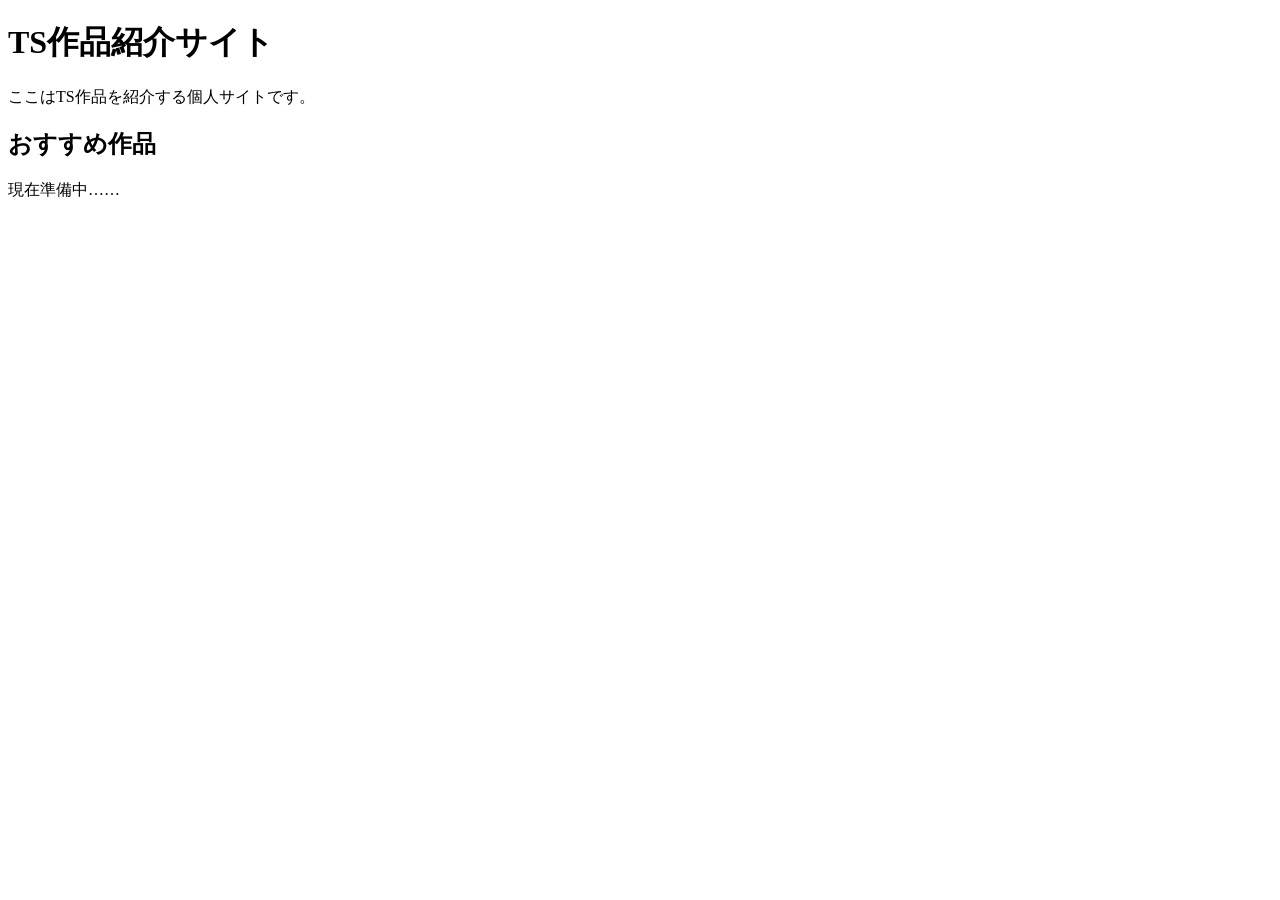
==== index.html @ d569a32c "Create index.html" ====
<!DOCTYPE html>
<html lang="ja">
<head>
    <meta charset="UTF-8">
    <title>TS作品紹介</title>
</head>

<body>

<h1>TS作品紹介サイト</h1>

<p>ここはTS作品を紹介する個人サイトです。</p>

<h2>おすすめ作品</h2>

<p>現在準備中……</p>

</body>
</html>
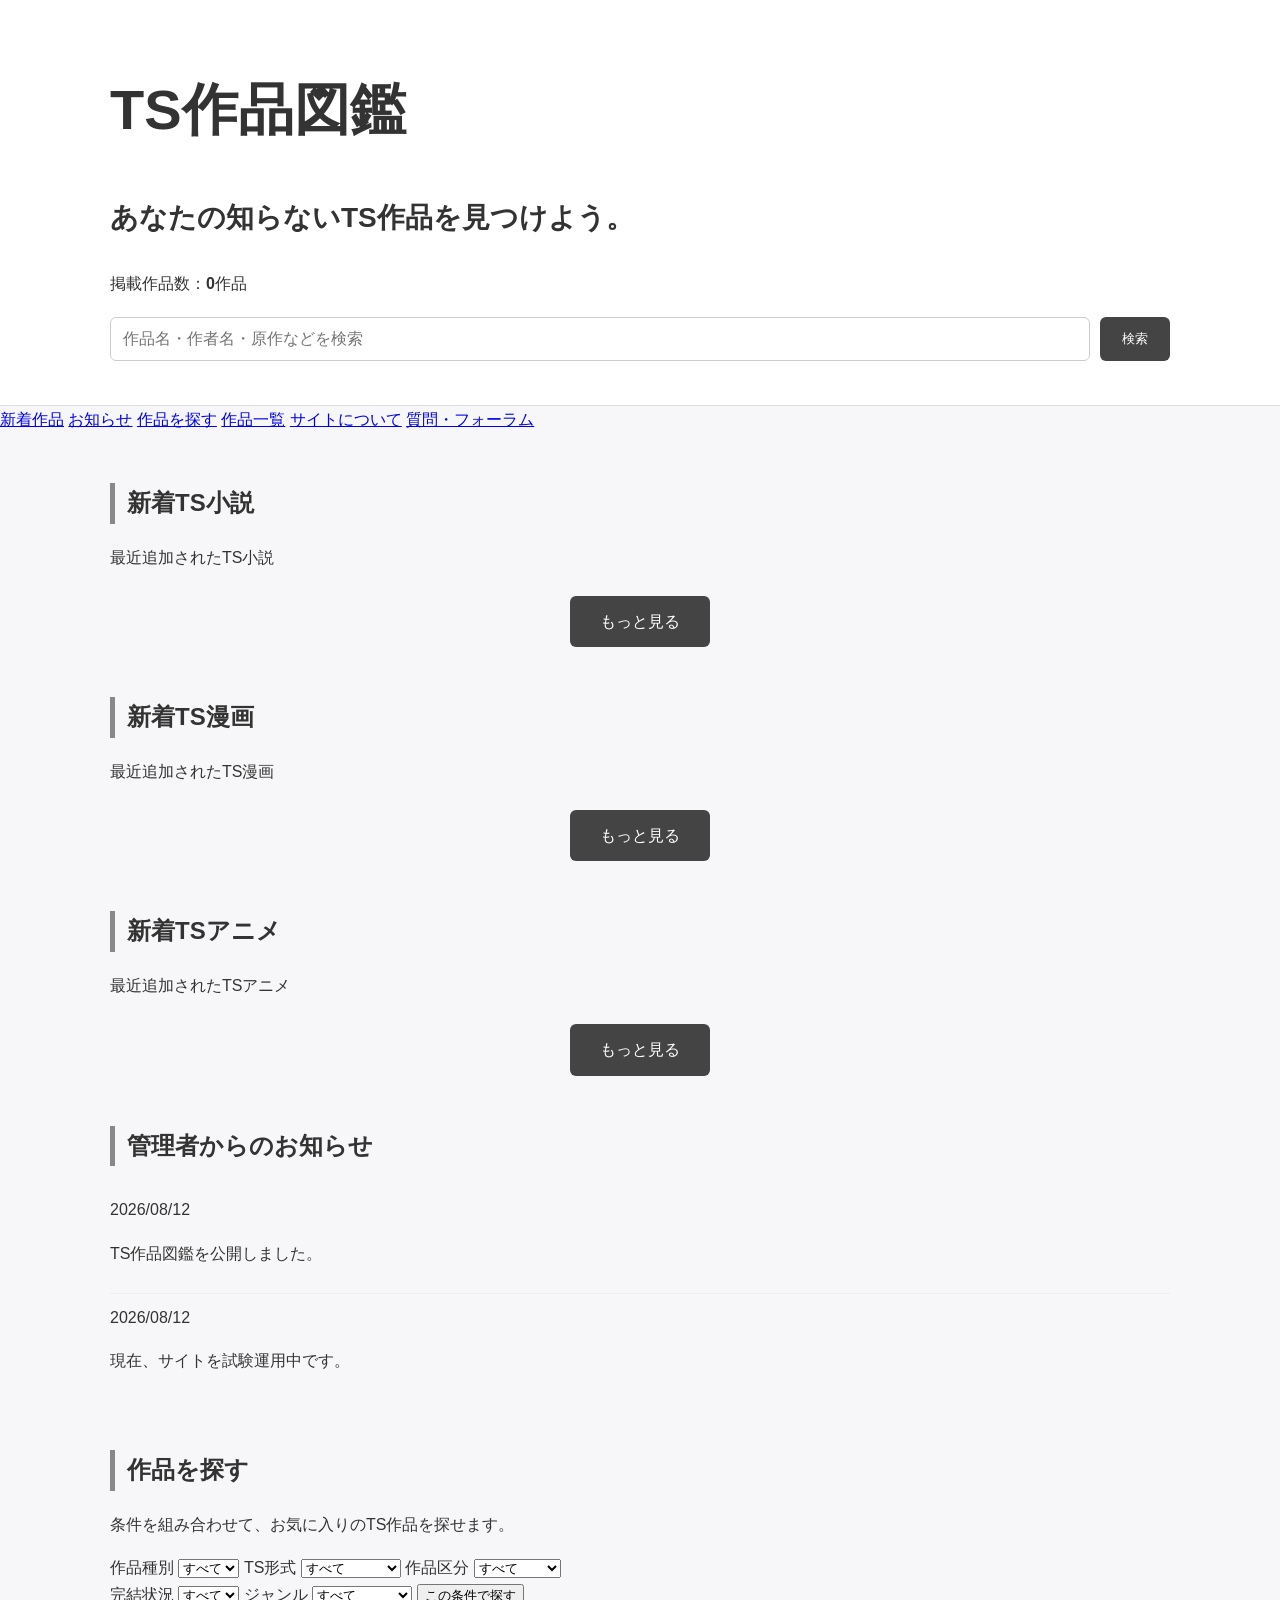
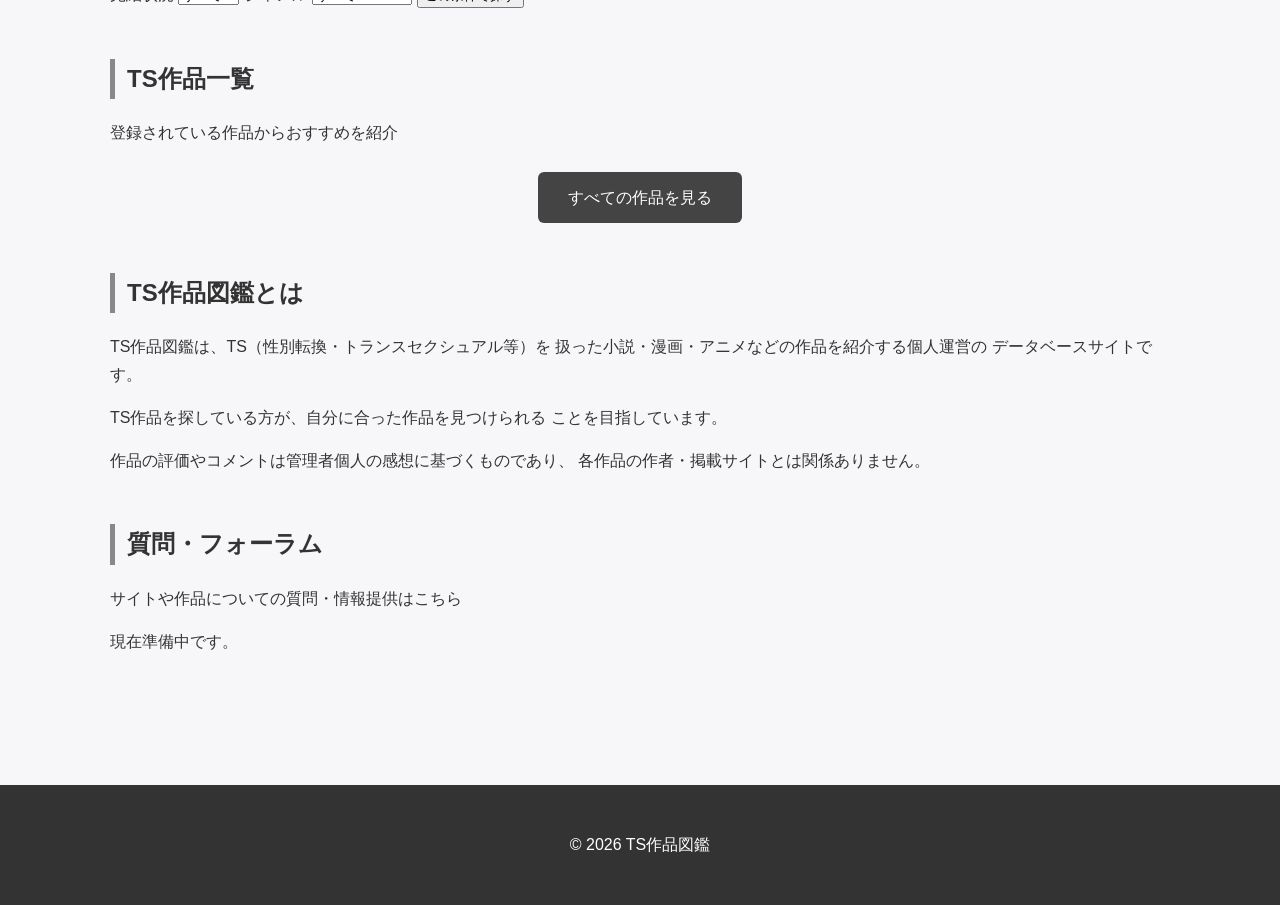
==== commit 90c5cc7e: "Update index.html" ====
--- a/index.html
+++ b/index.html
@@ -1,19 +1,367 @@
 <!DOCTYPE html>
 <html lang="ja">
+
 <head>
     <meta charset="UTF-8">
-    <title>TS作品紹介</title>
+    <meta name="viewport" content="width=device-width, initial-scale=1.0">
+
+    <title>TS作品図鑑</title>
+
+    <link rel="stylesheet" href="style.css">
 </head>
 
 <body>
 
-<h1>TS作品紹介サイト</h1>
-
-<p>ここはTS作品を紹介する個人サイトです。</p>
-
-<h2>おすすめ作品</h2>
-
-<p>現在準備中……</p>
+    <!-- ==============================
+         ヘッダー
+    =============================== -->
+    <header>
+
+        <div class="site-header">
+
+            <div class="site-title">
+                <h1>TS作品図鑑</h1>
+                <p>あなたの知らないTS作品を見つけよう。</p>
+            </div>
+
+            <div class="site-info">
+                <span>掲載作品数：<strong id="work-count">0</strong>作品</span>
+            </div>
+
+            <div class="search-box">
+                <input
+                    type="search"
+                    id="search-input"
+                    placeholder="作品名・作者名・原作などを検索"
+                >
+                <button id="search-button">検索</button>
+            </div>
+
+        </div>
+
+    </header>
+
+
+    <!-- ==============================
+         ページ内移動
+    =============================== -->
+    <nav class="page-navigation">
+
+        <a href="#new">新着作品</a>
+        <a href="#notice">お知らせ</a>
+        <a href="#search">作品を探す</a>
+        <a href="#works">作品一覧</a>
+        <a href="#about">サイトについて</a>
+        <a href="#forum">質問・フォーラム</a>
+
+    </nav>
+
+
+    <main>
+
+
+        <!-- ==============================
+             新着TS小説
+        =============================== -->
+        <section id="new-novel" class="content-section">
+
+            <div class="section-heading">
+                <h2>新着TS小説</h2>
+                <p>最近追加されたTS小説</p>
+            </div>
+
+            <div id="new-novel-container" class="works-container">
+                <!-- JavaScriptで自動生成 -->
+            </div>
+
+            <div class="more-button-area">
+                <a href="novels.html" class="more-button">
+                    もっと見る
+                </a>
+            </div>
+
+        </section>
+
+
+        <!-- ==============================
+             新着TS漫画
+        =============================== -->
+        <section id="new-manga" class="content-section">
+
+            <div class="section-heading">
+                <h2>新着TS漫画</h2>
+                <p>最近追加されたTS漫画</p>
+            </div>
+
+            <div id="new-manga-container" class="works-container">
+                <!-- JavaScriptで自動生成 -->
+            </div>
+
+            <div class="more-button-area">
+                <a href="manga.html" class="more-button">
+                    もっと見る
+                </a>
+            </div>
+
+        </section>
+
+
+        <!-- ==============================
+             新着TSアニメ
+        =============================== -->
+        <section id="new-anime" class="content-section">
+
+            <div class="section-heading">
+                <h2>新着TSアニメ</h2>
+                <p>最近追加されたTSアニメ</p>
+            </div>
+
+            <div id="new-anime-container" class="works-container">
+                <!-- JavaScriptで自動生成 -->
+            </div>
+
+            <div class="more-button-area">
+                <a href="anime.html" class="more-button">
+                    もっと見る
+                </a>
+            </div>
+
+        </section>
+
+
+        <!-- ==============================
+             管理者からのお知らせ
+        =============================== -->
+        <section id="notice" class="content-section">
+
+            <div class="section-heading">
+                <h2>管理者からのお知らせ</h2>
+            </div>
+
+            <div class="notice-box">
+
+                <article class="notice-item">
+                    <time>2026/08/12</time>
+                    <p>
+                        TS作品図鑑を公開しました。
+                    </p>
+                </article>
+
+                <article class="notice-item">
+                    <time>2026/08/12</time>
+                    <p>
+                        現在、サイトを試験運用中です。
+                    </p>
+                </article>
+
+            </div>
+
+        </section>
+
+
+        <!-- ==============================
+             作品を探す
+        =============================== -->
+        <section id="search" class="content-section">
+
+            <div class="section-heading">
+                <h2>作品を探す</h2>
+                <p>条件を組み合わせて、お気に入りのTS作品を探せます。</p>
+            </div>
+
+            <div class="search-panel">
+
+                <div class="search-panel-row">
+
+                    <label>
+                        作品種別
+                        <select id="media-filter">
+                            <option value="">すべて</option>
+                            <option value="小説">小説</option>
+                            <option value="漫画">漫画</option>
+                            <option value="アニメ">アニメ</option>
+                        </select>
+                    </label>
+
+
+                    <label>
+                        TS形式
+                        <select id="ts-filter">
+                            <option value="">すべて</option>
+                            <option value="男→女">男→女</option>
+                            <option value="女→男">女→男</option>
+                            <option value="可逆TS">可逆TS</option>
+                            <option value="不可逆TS">不可逆TS</option>
+                            <option value="複数人TS">複数人TS</option>
+                            <option value="憑依">憑依</option>
+                            <option value="TSF">TSF</option>
+                            <option value="皮もの">皮もの</option>
+                            <option value="前世思い出し">前世思い出し</option>
+                            <option value="入れ替わり">入れ替わり</option>
+                            <option value="変身">変身</option>
+                            <option value="朝おん">朝おん</option>
+                            <option value="朝おと">朝おと</option>
+                            <option value="TST">TST</option>
+                            <option value="TSM">TSM</option>
+                            <option value="メス堕ち">メス堕ち</option>
+                        </select>
+                    </label>
+
+
+                    <label>
+                        作品区分
+                        <select id="derivative-filter">
+                            <option value="">すべて</option>
+                            <option value="オリジナル">オリジナル</option>
+                            <option value="二次創作">二次創作</option>
+                        </select>
+                    </label>
+
+                </div>
+
+
+                <div class="search-panel-row">
+
+                    <label>
+                        完結状況
+                        <select id="status-filter">
+                            <option value="">すべて</option>
+                            <option value="完結">完結</option>
+                            <option value="連載中">連載中</option>
+                            <option value="休載">休載</option>
+                        </select>
+                    </label>
+
+
+                    <label>
+                        ジャンル
+                        <select id="genre-filter">
+                            <option value="">すべて</option>
+                            <option value="ファンタジー">ファンタジー</option>
+                            <option value="SF">SF</option>
+                            <option value="アクション">アクション</option>
+                            <option value="恋愛">恋愛</option>
+                            <option value="コメディ">コメディ</option>
+                            <option value="日常">日常</option>
+                            <option value="ミステリー">ミステリー</option>
+                            <option value="ホラー">ホラー</option>
+                            <option value="歴史">歴史</option>
+                            <option value="スポーツ">スポーツ</option>
+                            <option value="その他">その他</option>
+                        </select>
+                    </label>
+
+
+                    <button id="filter-button">
+                        この条件で探す
+                    </button>
+
+                </div>
+
+            </div>
+
+        </section>
+
+
+        <!-- ==============================
+             TS作品一覧
+        =============================== -->
+        <section id="works" class="content-section">
+
+            <div class="section-heading">
+                <h2>TS作品一覧</h2>
+                <p>登録されている作品からおすすめを紹介</p>
+            </div>
+
+
+            <div id="works-container" class="works-container">
+                <!-- JavaScriptで自動生成 -->
+            </div>
+
+
+            <div class="more-button-area">
+                <a href="works.html" class="more-button">
+                    すべての作品を見る
+                </a>
+            </div>
+
+        </section>
+
+
+        <!-- ==============================
+             サイトについて
+        =============================== -->
+        <section id="about" class="content-section">
+
+            <div class="section-heading">
+                <h2>TS作品図鑑とは</h2>
+            </div>
+
+            <div class="text-box">
+
+                <p>
+                    TS作品図鑑は、TS（性別転換・トランスセクシュアル等）を
+                    扱った小説・漫画・アニメなどの作品を紹介する個人運営の
+                    データベースサイトです。
+                </p>
+
+                <p>
+                    TS作品を探している方が、自分に合った作品を見つけられる
+                    ことを目指しています。
+                </p>
+
+                <p>
+                    作品の評価やコメントは管理者個人の感想に基づくものであり、
+                    各作品の作者・掲載サイトとは関係ありません。
+                </p>
+
+            </div>
+
+        </section>
+
+
+        <!-- ==============================
+             質問・フォーラム
+        =============================== -->
+        <section id="forum" class="content-section">
+
+            <div class="section-heading">
+                <h2>質問・フォーラム</h2>
+                <p>サイトや作品についての質問・情報提供はこちら</p>
+            </div>
+
+            <div class="forum-box">
+
+                <p>
+                    現在準備中です。
+                </p>
+
+            </div>
+
+        </section>
+
+    </main>
+
+
+    <!-- ==============================
+         フッター
+    =============================== -->
+    <footer>
+
+        <p>
+            © 2026 TS作品図鑑
+        </p>
+
+    </footer>
+
+
+    <!-- ==============================
+         JavaScript
+    =============================== -->
+
+    <script src="data/works.js"></script>
+    <script src="script.js"></script>
 
 </body>
+
 </html>
--- a/style.css
+++ b/style.css
@@ -0,0 +1,253 @@
+/* =========================
+   TS作品図鑑 - 基本スタイル
+   ========================= */
+
+* {
+    box-sizing: border-box;
+}
+
+html {
+    scroll-behavior: smooth;
+}
+
+body {
+    margin: 0;
+    font-family:
+        -apple-system,
+        BlinkMacSystemFont,
+        "Noto Sans JP",
+        "Yu Gothic",
+        "Hiragino Kaku Gothic ProN",
+        sans-serif;
+    background: #f7f7f9;
+    color: #333;
+    line-height: 1.7;
+}
+
+/* =========================
+   ヘッダー
+   ========================= */
+
+header {
+    background: #ffffff;
+    border-bottom: 1px solid #ddd;
+}
+
+.site-header {
+    max-width: 1100px;
+    margin: 0 auto;
+    padding: 24px 20px;
+}
+
+.site-title {
+    font-size: 28px;
+    font-weight: bold;
+    margin: 0;
+}
+
+.site-description {
+    color: #777;
+    margin-top: 5px;
+}
+
+/* =========================
+   メイン
+   ========================= */
+
+main {
+    max-width: 1100px;
+    margin: 0 auto;
+    padding: 30px 20px;
+}
+
+section {
+    margin-bottom: 50px;
+}
+
+section h2 {
+    font-size: 24px;
+    border-left: 5px solid #888;
+    padding-left: 12px;
+    margin-bottom: 20px;
+}
+
+/* =========================
+   作品カード
+   ========================= */
+
+.work-card {
+    display: flex;
+    gap: 20px;
+    background: #ffffff;
+    border: 1px solid #ddd;
+    border-radius: 10px;
+    padding: 18px;
+    margin-bottom: 15px;
+    transition: 0.2s;
+}
+
+.work-card:hover {
+    transform: translateY(-2px);
+    box-shadow: 0 4px 12px rgba(0, 0, 0, 0.08);
+}
+
+.work-image {
+    width: 150px;
+    height: 210px;
+    background: #eee;
+    border-radius: 6px;
+    flex-shrink: 0;
+    display: flex;
+    align-items: center;
+    justify-content: center;
+    color: #999;
+}
+
+.work-info {
+    flex: 1;
+}
+
+.work-recommend {
+    font-size: 20px;
+    font-weight: bold;
+    margin-bottom: 5px;
+}
+
+.work-title {
+    font-size: 24px;
+    font-weight: bold;
+    margin: 0 0 12px;
+}
+
+.work-meta {
+    display: flex;
+    gap: 10px;
+    flex-wrap: wrap;
+    margin-top: 15px;
+}
+
+.rating {
+    font-weight: bold;
+}
+
+/* =========================
+   お知らせ
+   ========================= */
+
+.notice {
+    background: #ffffff;
+    border: 1px solid #ddd;
+    border-radius: 10px;
+    padding: 20px;
+}
+
+.notice-item {
+    padding: 10px 0;
+    border-bottom: 1px solid #eee;
+}
+
+.notice-item:last-child {
+    border-bottom: none;
+}
+
+/* =========================
+   検索
+   ========================= */
+
+.search-box {
+    display: flex;
+    gap: 10px;
+    margin: 20px 0;
+}
+
+.search-box input {
+    flex: 1;
+    padding: 12px;
+    border: 1px solid #ccc;
+    border-radius: 6px;
+    font-size: 16px;
+}
+
+.search-box button {
+    padding: 12px 22px;
+    border: none;
+    border-radius: 6px;
+    background: #444;
+    color: white;
+    cursor: pointer;
+}
+
+/* =========================
+   ジャンル・条件
+   ========================= */
+
+.category-list {
+    display: flex;
+    flex-wrap: wrap;
+    gap: 10px;
+}
+
+.category-list a {
+    display: inline-block;
+    padding: 8px 15px;
+    background: white;
+    border: 1px solid #ddd;
+    border-radius: 20px;
+    color: #444;
+    text-decoration: none;
+}
+
+.category-list a:hover {
+    background: #eee;
+}
+
+/* =========================
+   ボタン
+   ========================= */
+
+.more-button {
+    display: block;
+    width: fit-content;
+    margin: 25px auto 0;
+    padding: 12px 30px;
+    background: #444;
+    color: white;
+    border-radius: 6px;
+    text-decoration: none;
+}
+
+/* =========================
+   フッター
+   ========================= */
+
+footer {
+    background: #333;
+    color: white;
+    text-align: center;
+    padding: 30px 20px;
+    margin-top: 50px;
+}
+
+/* =========================
+   スマートフォン対応
+   ========================= */
+
+@media (max-width: 700px) {
+
+    .work-card {
+        flex-direction: column;
+    }
+
+    .work-image {
+        width: 100%;
+        height: 180px;
+    }
+
+    .work-title {
+        font-size: 21px;
+    }
+
+    .site-title {
+        font-size: 24px;
+    }
+}
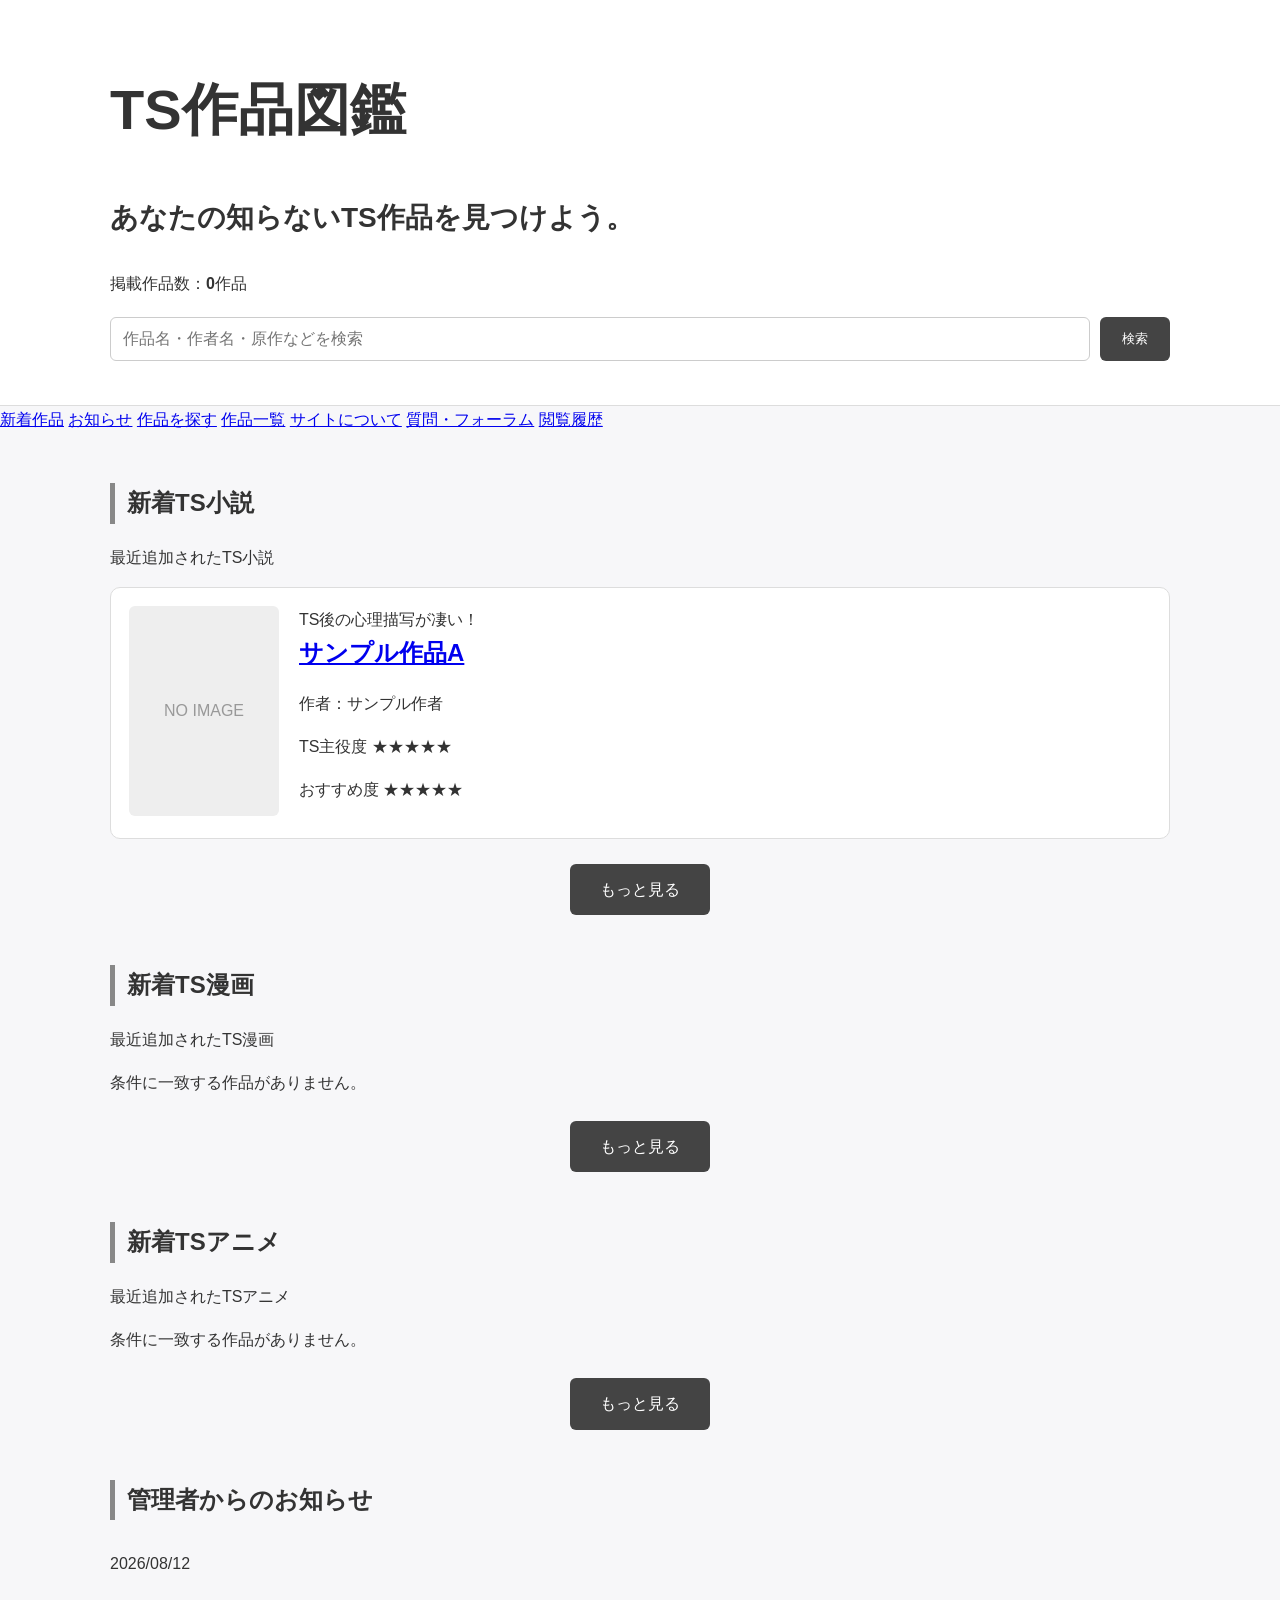
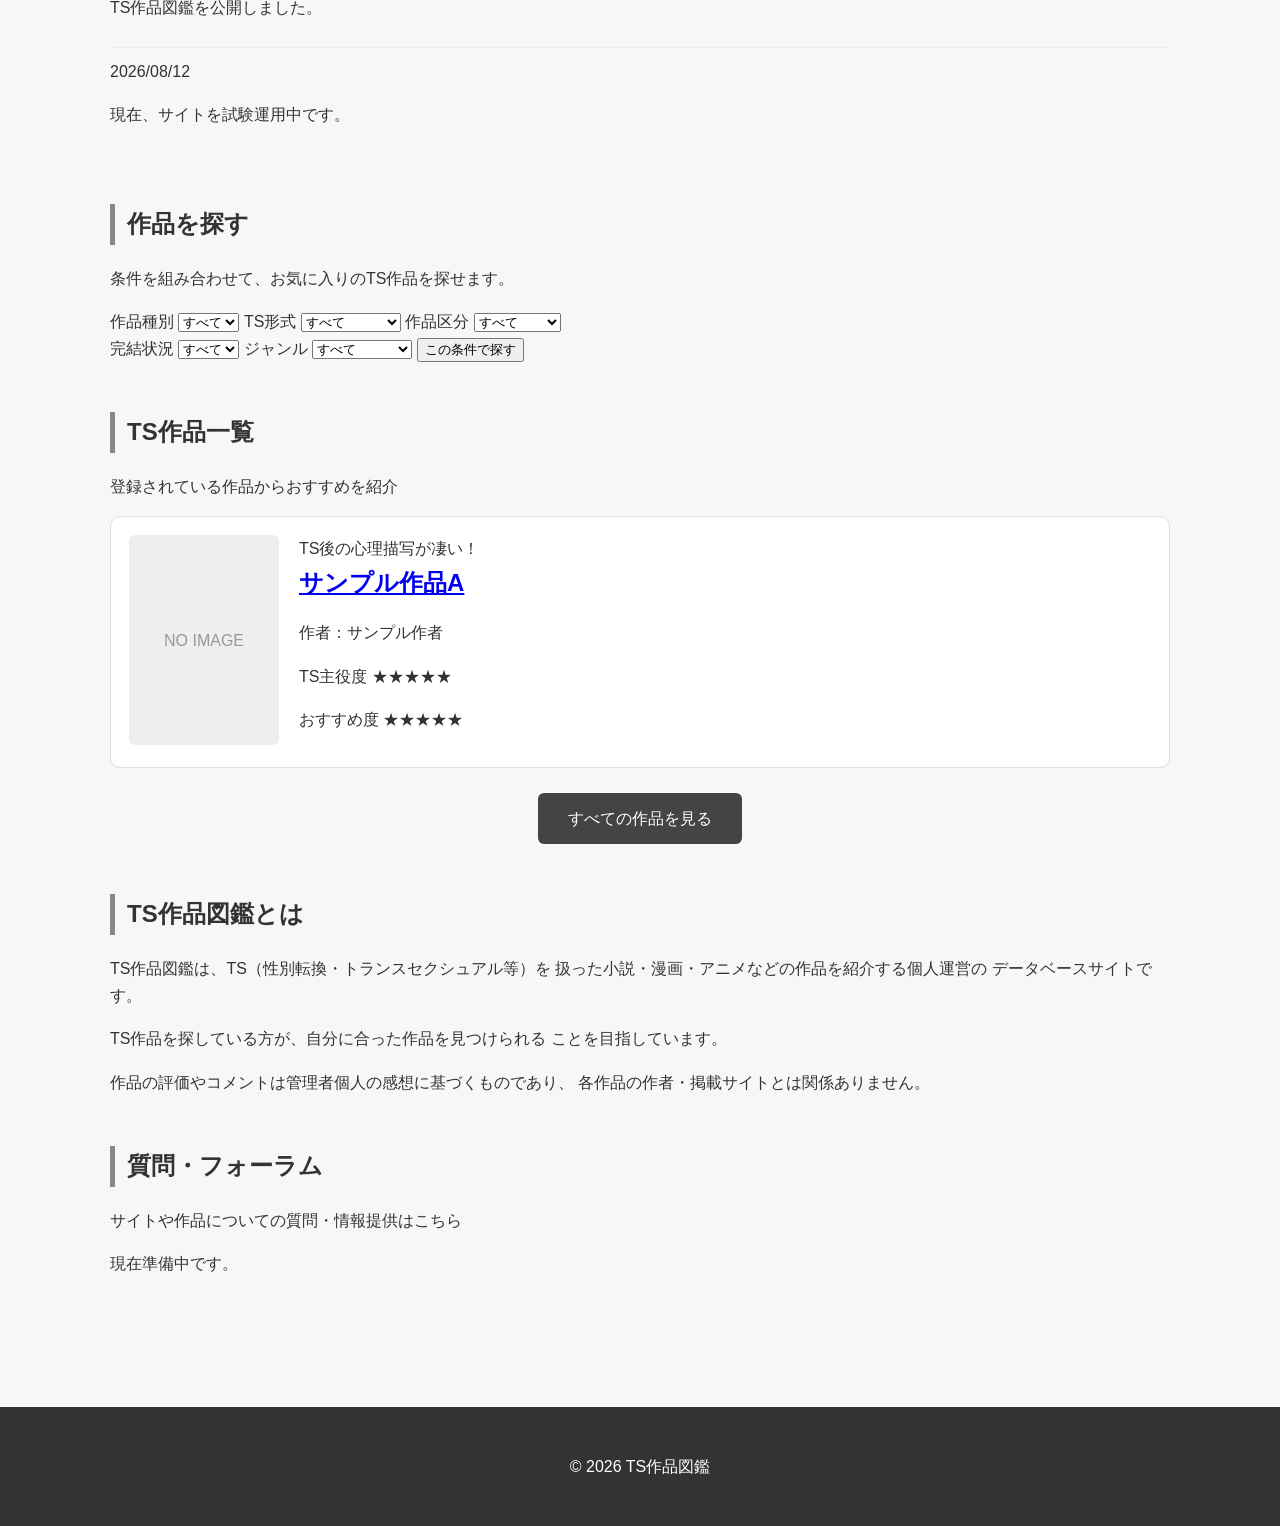
==== commit 28babc3b: "Update index.html" ====
--- a/index.html
+++ b/index.html
@@ -53,6 +53,7 @@
         <a href="#works">作品一覧</a>
         <a href="#about">サイトについて</a>
         <a href="#forum">質問・フォーラム</a>
+        <a href="history.html"> 閲覧履歴</a>
 
     </nav>
 
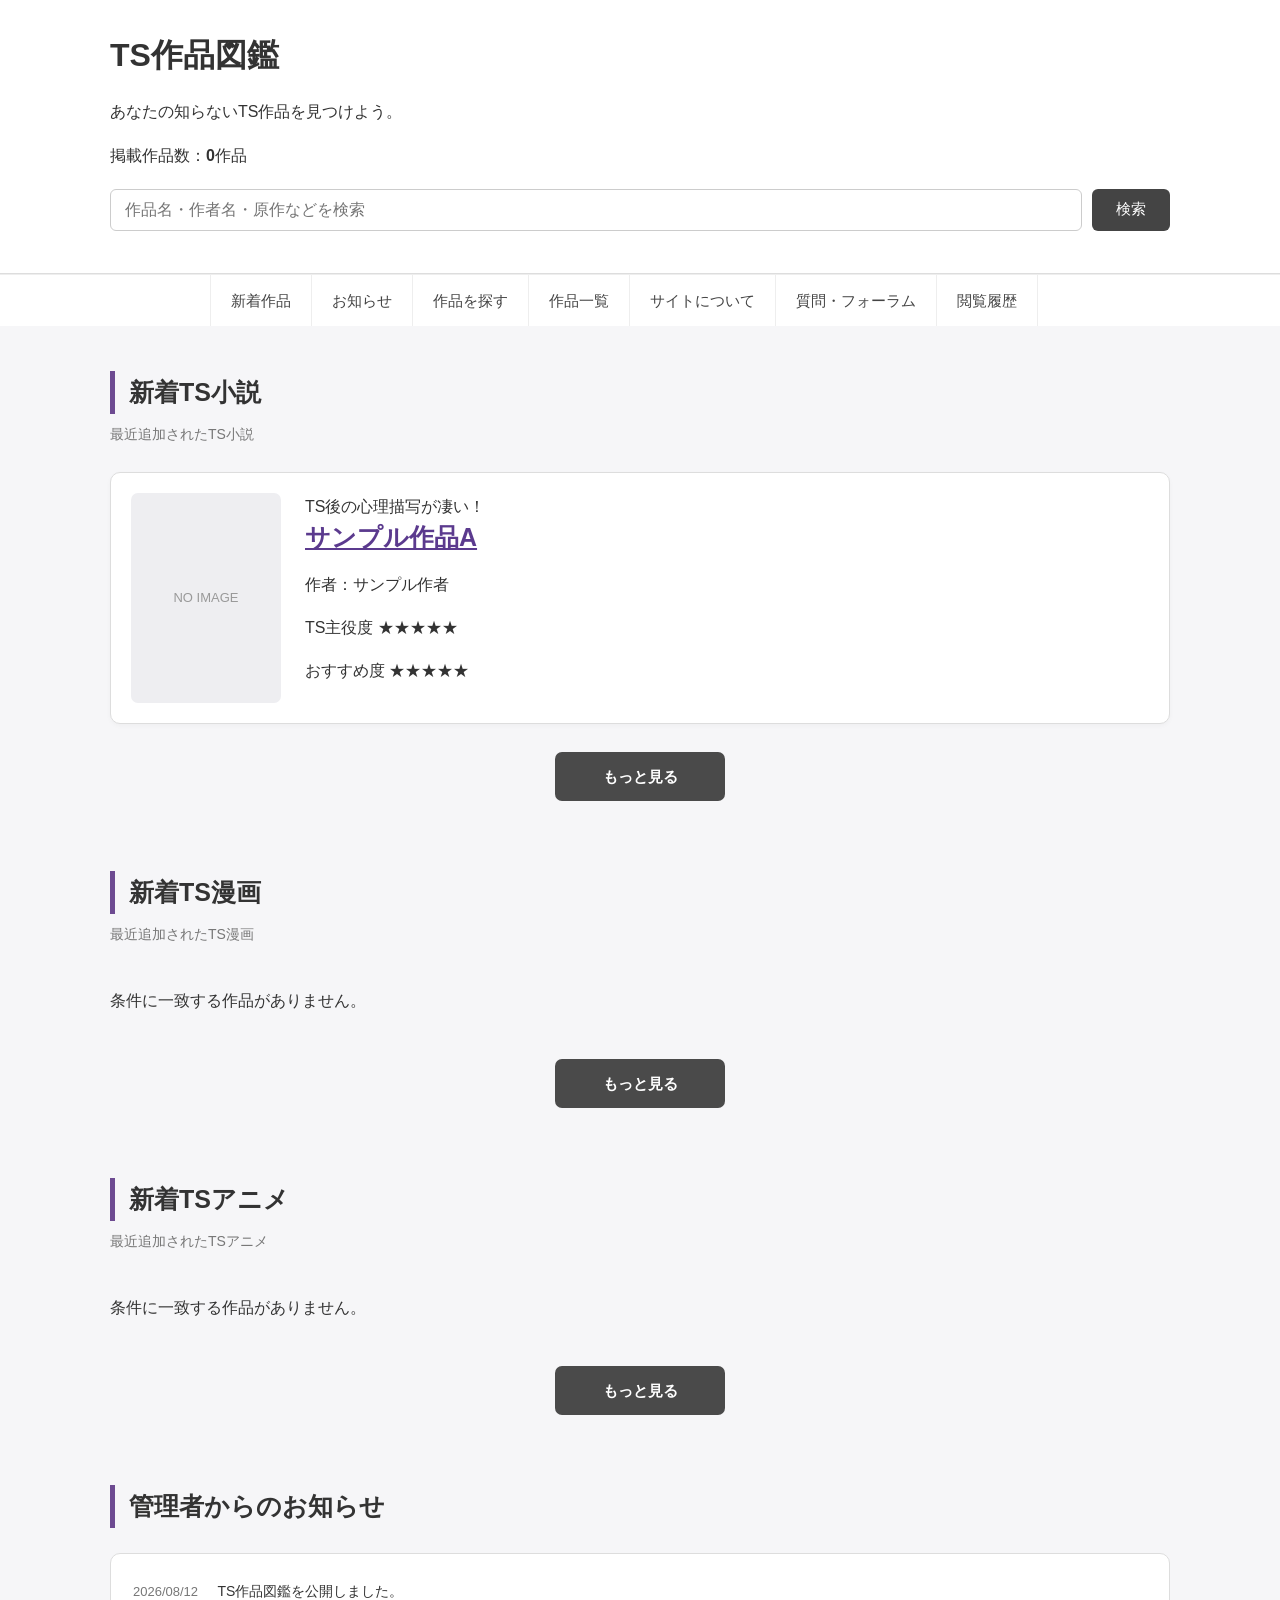
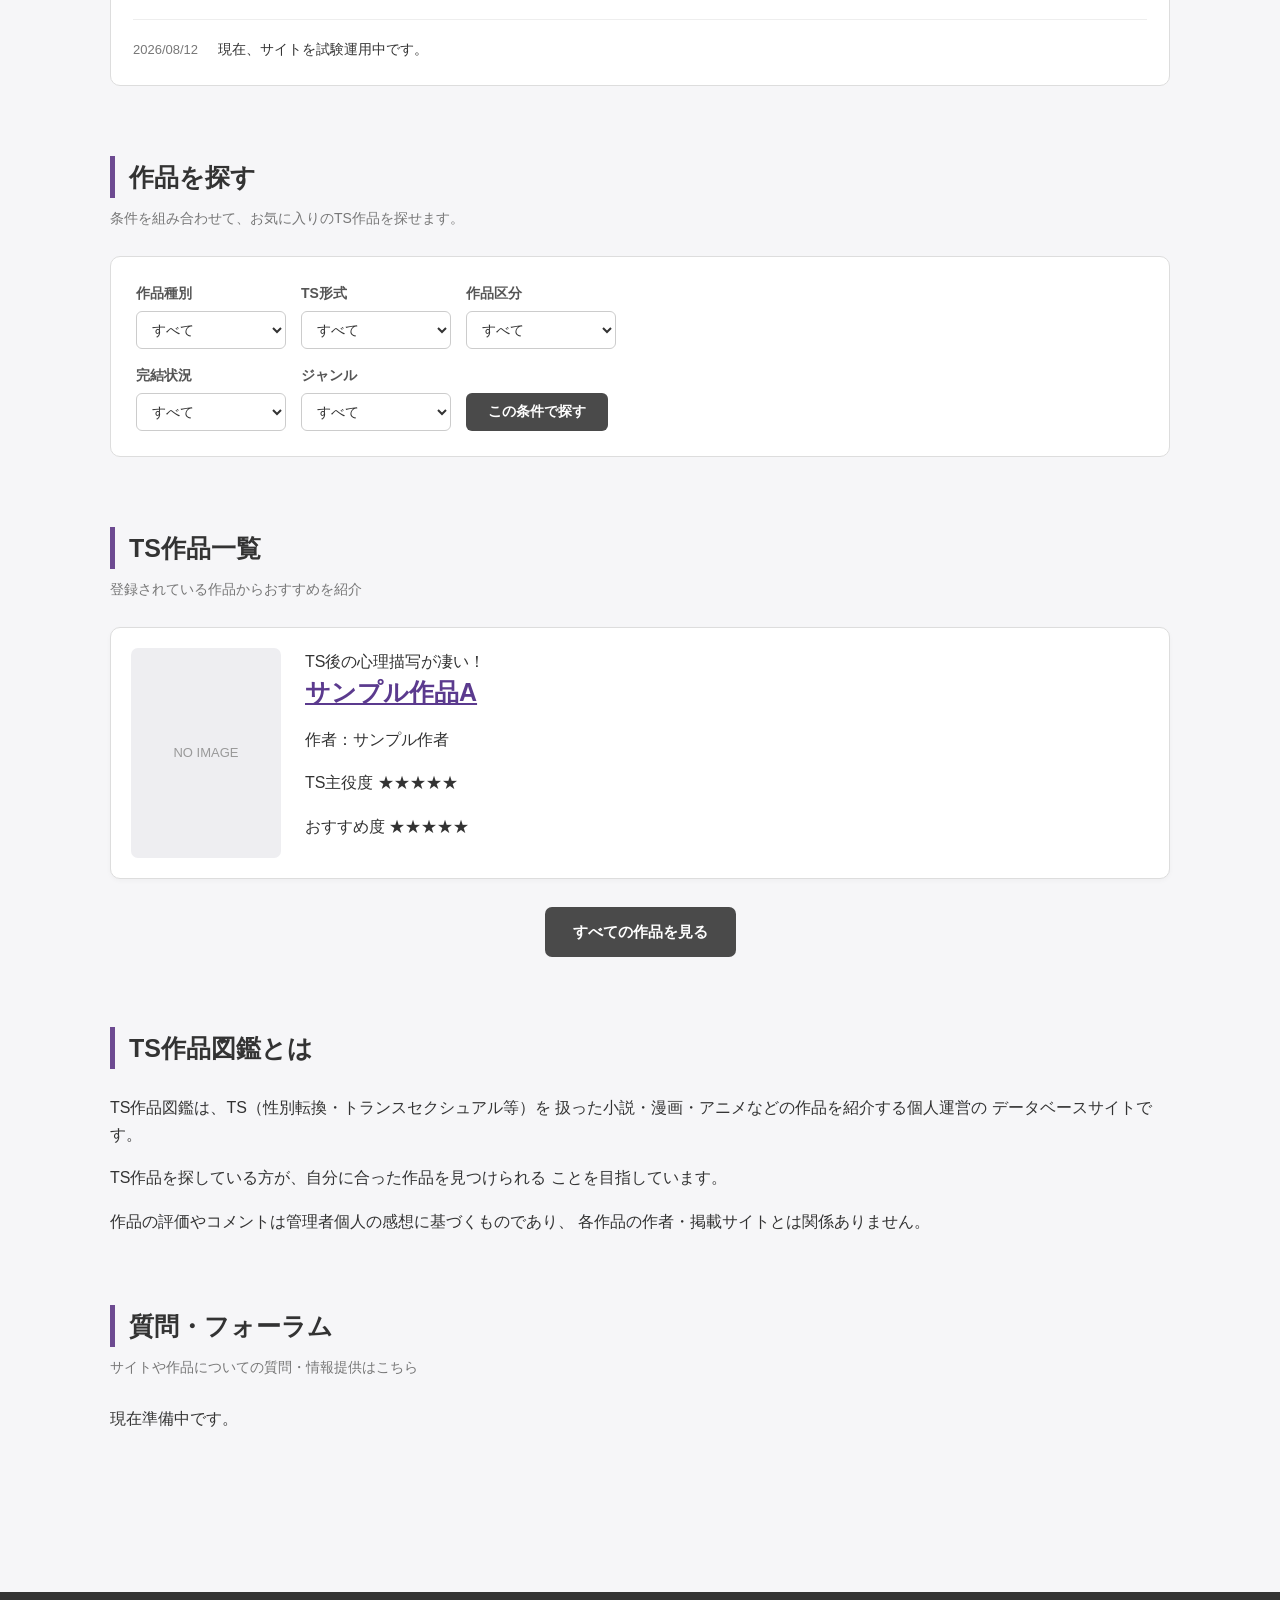
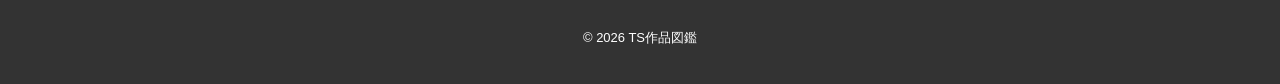
==== commit 83487250: "Update index.html" ====
--- a/index.html
+++ b/index.html
@@ -45,18 +45,15 @@
     <!-- ==============================
          ページ内移動
     =============================== -->
-    <nav class="page-navigation">
-
-        <a href="#new">新着作品</a>
-        <a href="#notice">お知らせ</a>
-        <a href="#search">作品を探す</a>
-        <a href="#works">作品一覧</a>
-        <a href="#about">サイトについて</a>
-        <a href="#forum">質問・フォーラム</a>
-        <a href="history.html"> 閲覧履歴</a>
-
-    </nav>
-
+   <nav class="site-nav">
+    <a href="index.html#new-novel">新着作品</a>
+    <a href="index.html#notice">お知らせ</a>
+    <a href="index.html#search">作品を探す</a>
+    <a href="works.html">作品一覧</a>
+    <a href="about.html">サイトについて</a>
+    <a href="forum.html">質問・フォーラム</a>
+    <a href="history.html">閲覧履歴</a>
+　　</nav>
 
     <main>
 
--- a/style.css
+++ b/style.css
@@ -1,6 +1,12 @@
-/* =========================
-   TS作品図鑑 - 基本スタイル
-   ========================= */
+/* =========================================================
+   TS作品図鑑
+   基本スタイル
+   ========================================================= */
+
+
+/* =========================================================
+   基本設定
+   ========================================================= */
 
 * {
     box-sizing: border-box;
@@ -12,6 +18,7 @@
 
 body {
     margin: 0;
+
     font-family:
         -apple-system,
         BlinkMacSystemFont,
@@ -19,130 +26,382 @@
         "Yu Gothic",
         "Hiragino Kaku Gothic ProN",
         sans-serif;
-    background: #f7f7f9;
+
+    background: #f6f6f8;
     color: #333;
+
     line-height: 1.7;
 }
 
-/* =========================
+
+/* リンク */
+
+a {
+    color: #5b3a8e;
+}
+
+a:hover {
+    color: #7b55b5;
+}
+
+
+/* =========================================================
    ヘッダー
-   ========================= */
+   ========================================================= */
 
 header {
     background: #ffffff;
     border-bottom: 1px solid #ddd;
 }
 
+
+/* サイトタイトル */
+
 .site-header {
     max-width: 1100px;
     margin: 0 auto;
-    padding: 24px 20px;
-}
-
-.site-title {
-    font-size: 28px;
-    font-weight: bold;
+
+    padding: 28px 20px 22px;
+}
+
+.site-header h1 {
     margin: 0;
 }
 
+.site-header h1 a {
+    color: #4b2e72;
+    text-decoration: none;
+
+    font-size: 32px;
+    font-weight: 700;
+    letter-spacing: 0.03em;
+}
+
+.site-header h1 a:hover {
+    color: #6d469e;
+}
+
+
+/* サイト説明 */
+
 .site-description {
+    margin: 5px 0 0;
+
     color: #777;
-    margin-top: 5px;
-}
-
-/* =========================
+    font-size: 14px;
+}
+
+
+/* =========================================================
+   ナビゲーション
+   ========================================================= */
+
+.site-nav {
+    border-top: 1px solid #eee;
+
+    background: #fff;
+
+    display: flex;
+    justify-content: center;
+    flex-wrap: wrap;
+
+    gap: 0;
+}
+
+.site-nav a {
+    display: block;
+
+    padding: 13px 20px;
+
+    color: #444;
+    text-decoration: none;
+
+    font-size: 15px;
+
+    border-right: 1px solid #eee;
+
+    transition:
+        background 0.2s,
+        color 0.2s;
+}
+
+.site-nav a:first-child {
+    border-left: 1px solid #eee;
+}
+
+.site-nav a:hover {
+    background: #f2edf8;
+    color: #4b2e72;
+}
+
+
+/* =========================================================
    メイン
-   ========================= */
+   ========================================================= */
 
 main {
     max-width: 1100px;
+
     margin: 0 auto;
-    padding: 30px 20px;
-}
-
-section {
-    margin-bottom: 50px;
-}
-
-section h2 {
-    font-size: 24px;
-    border-left: 5px solid #888;
-    padding-left: 12px;
-    margin-bottom: 20px;
-}
-
-/* =========================
+
+    padding: 45px 20px 70px;
+}
+
+
+/* 各セクション */
+
+.content-section {
+    margin-bottom: 70px;
+}
+
+
+/* =========================================================
+   セクション見出し
+   ========================================================= */
+
+.section-heading {
+    margin-bottom: 25px;
+}
+
+.section-heading h2 {
+    margin: 0;
+
+    padding-left: 14px;
+
+    border-left: 5px solid #6d4a91;
+
+    font-size: 25px;
+    font-weight: 700;
+
+    color: #333;
+}
+
+.section-heading p {
+    margin: 9px 0 0;
+
+    color: #777;
+
+    font-size: 14px;
+}
+
+
+/* =========================================================
+   作品一覧コンテナ
+   ========================================================= */
+
+.works-container {
+    display: flex;
+    flex-direction: column;
+
+    gap: 16px;
+}
+
+
+/* =========================================================
    作品カード
-   ========================= */
+   ========================================================= */
 
 .work-card {
     display: flex;
-    gap: 20px;
-    background: #ffffff;
+
+    gap: 24px;
+
+    padding: 20px;
+
+    background: #fff;
+
     border: 1px solid #ddd;
     border-radius: 10px;
-    padding: 18px;
-    margin-bottom: 15px;
-    transition: 0.2s;
+
+    color: inherit;
+    text-decoration: none;
+
+    box-shadow: 0 2px 5px rgba(0, 0, 0, 0.03);
+
+    transition:
+        transform 0.18s ease,
+        box-shadow 0.18s ease,
+        border-color 0.18s ease;
 }
 
 .work-card:hover {
+    color: inherit;
+
     transform: translateY(-2px);
-    box-shadow: 0 4px 12px rgba(0, 0, 0, 0.08);
-}
+
+    border-color: #cbb9dc;
+
+    box-shadow:
+        0 6px 18px rgba(0, 0, 0, 0.08);
+}
+
+
+/* =========================================================
+   作品画像
+   ========================================================= */
 
 .work-image {
     width: 150px;
     height: 210px;
-    background: #eee;
-    border-radius: 6px;
+
     flex-shrink: 0;
+
     display: flex;
     align-items: center;
     justify-content: center;
+
+    overflow: hidden;
+
+    background: #eeeeF1;
+
+    border-radius: 7px;
+
     color: #999;
-}
+
+    font-size: 13px;
+    text-align: center;
+}
+
+.work-image img {
+    width: 100%;
+    height: 100%;
+
+    object-fit: cover;
+}
+
+
+/* =========================================================
+   作品情報
+   ========================================================= */
 
 .work-info {
     flex: 1;
-}
+
+    min-width: 0;
+}
+
+
+/* キャッチコピー */
 
 .work-recommend {
+    margin: 0 0 5px;
+
+    color: #6b4592;
+
     font-size: 20px;
-    font-weight: bold;
-    margin-bottom: 5px;
-}
+    font-weight: 700;
+
+    line-height: 1.5;
+}
+
+
+/* 作品名 */
 
 .work-title {
-    font-size: 24px;
-    font-weight: bold;
     margin: 0 0 12px;
-}
+
+    color: #333;
+
+    font-size: 25px;
+    font-weight: 700;
+
+    line-height: 1.4;
+}
+
+
+/* 作者など */
 
 .work-meta {
     display: flex;
-    gap: 10px;
     flex-wrap: wrap;
+
+    gap: 8px 15px;
+
     margin-top: 15px;
-}
+
+    color: #666;
+
+    font-size: 14px;
+}
+
+
+/* 評価 */
 
 .rating {
-    font-weight: bold;
-}
-
-/* =========================
+    font-weight: 700;
+
+    color: #444;
+}
+
+
+/* 星 */
+
+.rating-stars {
+    color: #e0a800;
+
+    letter-spacing: 1px;
+}
+
+
+/* =========================================================
+   「もっと見る」ボタン
+   ========================================================= */
+
+.more-button-area {
+    display: flex;
+    justify-content: center;
+
+    margin-top: 28px;
+}
+
+.more-button {
+    display: inline-block;
+
+    min-width: 170px;
+
+    padding: 12px 28px;
+
+    background: #4a4a4a;
+
+    color: #fff;
+    text-decoration: none;
+
+    text-align: center;
+
+    border-radius: 7px;
+
+    font-size: 15px;
+    font-weight: 700;
+
+    transition:
+        background 0.2s,
+        transform 0.2s;
+}
+
+.more-button:hover {
+    background: #5d4572;
+    color: #fff;
+
+    transform: translateY(-1px);
+}
+
+
+/* =========================================================
    お知らせ
-   ========================= */
-
-.notice {
-    background: #ffffff;
+   ========================================================= */
+
+.notice-box {
+    background: #fff;
+
     border: 1px solid #ddd;
     border-radius: 10px;
-    padding: 20px;
+
+    padding: 8px 22px;
 }
 
 .notice-item {
-    padding: 10px 0;
+    padding: 15px 0;
+
     border-bottom: 1px solid #eee;
 }
 
@@ -150,104 +409,424 @@
     border-bottom: none;
 }
 
-/* =========================
-   検索
-   ========================= */
+.notice-item time {
+    display: inline-block;
+
+    margin-right: 15px;
+
+    color: #777;
+
+    font-size: 13px;
+}
+
+.notice-item p {
+    display: inline;
+
+    margin: 0;
+
+    font-size: 14px;
+}
+
+
+/* =========================================================
+   検索・条件
+   ========================================================= */
+
+.search-panel {
+    padding: 25px;
+
+    background: #fff;
+
+    border: 1px solid #ddd;
+    border-radius: 10px;
+}
+
+.search-panel-row {
+    display: flex;
+
+    align-items: end;
+
+    flex-wrap: wrap;
+
+    gap: 15px;
+
+    margin-bottom: 15px;
+}
+
+.search-panel-row:last-child {
+    margin-bottom: 0;
+}
+
+.search-panel label {
+    display: flex;
+    flex-direction: column;
+
+    gap: 5px;
+
+    color: #555;
+
+    font-size: 14px;
+    font-weight: 600;
+}
+
+.search-panel select {
+    min-width: 150px;
+
+    padding: 9px 11px;
+
+    background: #fff;
+
+    border: 1px solid #ccc;
+    border-radius: 6px;
+
+    color: #333;
+
+    font-size: 14px;
+
+    cursor: pointer;
+}
+
+.search-panel select:focus {
+    outline: none;
+
+    border-color: #8a6aa5;
+
+    box-shadow: 0 0 0 2px rgba(109, 74, 145, 0.12);
+}
+
+#filter-button {
+    padding: 10px 22px;
+
+    border: none;
+    border-radius: 6px;
+
+    background: #4a4a4a;
+
+    color: #fff;
+
+    font-size: 14px;
+    font-weight: 700;
+
+    cursor: pointer;
+
+    transition: background 0.2s;
+}
+
+#filter-button:hover {
+    background: #5d4572;
+}
+
+
+/* =========================================================
+   通常の検索ボックス
+   ========================================================= */
 
 .search-box {
     display: flex;
+
     gap: 10px;
+
     margin: 20px 0;
 }
 
 .search-box input {
     flex: 1;
-    padding: 12px;
+
+    min-width: 0;
+
+    padding: 11px 14px;
+
     border: 1px solid #ccc;
     border-radius: 6px;
+
+    background: #fff;
+
     font-size: 16px;
 }
 
+.search-box input:focus {
+    outline: none;
+
+    border-color: #8a6aa5;
+
+    box-shadow: 0 0 0 2px rgba(109, 74, 145, 0.12);
+}
+
 .search-box button {
-    padding: 12px 22px;
+    padding: 11px 24px;
+
     border: none;
     border-radius: 6px;
+
     background: #444;
-    color: white;
+
+    color: #fff;
+
+    font-size: 15px;
+
     cursor: pointer;
 }
 
-/* =========================
-   ジャンル・条件
-   ========================= */
+.search-box button:hover {
+    background: #5d4572;
+}
+
+
+/* =========================================================
+   カテゴリー
+   ========================================================= */
 
 .category-list {
     display: flex;
+
     flex-wrap: wrap;
+
     gap: 10px;
 }
 
 .category-list a {
     display: inline-block;
-    padding: 8px 15px;
-    background: white;
+
+    padding: 7px 15px;
+
+    background: #fff;
+
+    border: 1px solid #d8d2df;
+    border-radius: 20px;
+
+    color: #555;
+
+    text-decoration: none;
+
+    font-size: 14px;
+
+    transition:
+        background 0.2s,
+        color 0.2s;
+}
+
+.category-list a:hover {
+    background: #f0eaf5;
+
+    color: #5d3e7d;
+}
+
+
+/* =========================================================
+   作品個別ページ
+   ========================================================= */
+
+.work-detail-section {
+    max-width: 900px;
+
+    margin: 0 auto;
+}
+
+
+/* 個別ページのカード */
+
+.work-detail {
+    background: #fff;
+
     border: 1px solid #ddd;
-    border-radius: 20px;
-    color: #444;
-    text-decoration: none;
-}
-
-.category-list a:hover {
-    background: #eee;
-}
-
-/* =========================
-   ボタン
-   ========================= */
-
-.more-button {
-    display: block;
-    width: fit-content;
-    margin: 25px auto 0;
-    padding: 12px 30px;
-    background: #444;
-    color: white;
-    border-radius: 6px;
-    text-decoration: none;
-}
-
-/* =========================
+    border-radius: 10px;
+
+    padding: 30px;
+
+    box-shadow: 0 2px 8px rgba(0, 0, 0, 0.04);
+}
+
+
+/* =========================================================
    フッター
-   ========================= */
+   ========================================================= */
 
 footer {
     background: #333;
-    color: white;
+
+    color: #fff;
+
     text-align: center;
-    padding: 30px 20px;
-    margin-top: 50px;
-}
-
-/* =========================
-   スマートフォン対応
-   ========================= */
+
+    padding: 35px 20px;
+
+    margin-top: 20px;
+}
+
+footer p {
+    margin: 0;
+
+    font-size: 13px;
+}
+
+
+/* =========================================================
+   ページ上部へ戻る
+   ========================================================= */
+
+.back-to-top {
+    display: block;
+
+    width: fit-content;
+
+    margin: 30px auto 0;
+
+    color: #666;
+
+    font-size: 14px;
+
+    text-decoration: none;
+}
+
+.back-to-top:hover {
+    color: #5d3e7d;
+}
+
+
+/* =========================================================
+   スマートフォン
+   ========================================================= */
 
 @media (max-width: 700px) {
+
+    /* ヘッダー */
+
+    .site-header {
+        padding: 22px 15px 18px;
+    }
+
+    .site-header h1 a {
+        font-size: 26px;
+    }
+
+
+    /* ナビ */
+
+    .site-nav {
+        justify-content: flex-start;
+        overflow-x: auto;
+    }
+
+    .site-nav a {
+        flex-shrink: 0;
+
+        padding: 11px 14px;
+
+        font-size: 13px;
+    }
+
+
+    /* メイン */
+
+    main {
+        padding: 30px 14px 50px;
+    }
+
+
+    /* 見出し */
+
+    .section-heading h2 {
+        font-size: 22px;
+    }
+
+
+    /* 作品カード */
 
     .work-card {
         flex-direction: column;
-    }
+
+        gap: 15px;
+
+        padding: 15px;
+    }
+
 
     .work-image {
         width: 100%;
-        height: 180px;
-    }
+        height: 190px;
+    }
+
+
+    .work-recommend {
+        font-size: 18px;
+    }
+
 
     .work-title {
         font-size: 21px;
     }
 
-    .site-title {
-        font-size: 24px;
-    }
-}
+
+    /* 検索 */
+
+    .search-panel {
+        padding: 18px;
+    }
+
+    .search-panel-row {
+        flex-direction: column;
+
+        align-items: stretch;
+
+        gap: 12px;
+    }
+
+    .search-panel label {
+        width: 100%;
+    }
+
+    .search-panel select {
+        width: 100%;
+    }
+
+    #filter-button {
+        width: 100%;
+    }
+
+
+    /* 通常検索 */
+
+    .search-box {
+        flex-direction: column;
+    }
+
+    .search-box button {
+        width: 100%;
+    }
+
+
+    /* お知らせ */
+
+    .notice-item time {
+        display: block;
+
+        margin-bottom: 3px;
+    }
+
+
+    /* 個別ページ */
+
+    .work-detail {
+        padding: 20px;
+    }
+}
+
+
+/* =========================================================
+   小型スマートフォン
+   ========================================================= */
+
+@media (max-width: 400px) {
+
+    .site-header h1 a {
+        font-size: 23px;
+    }
+
+    .section-heading h2 {
+        font-size: 20px;
+    }
+
+    .work-image {
+        height: 160px;
+    }
+}
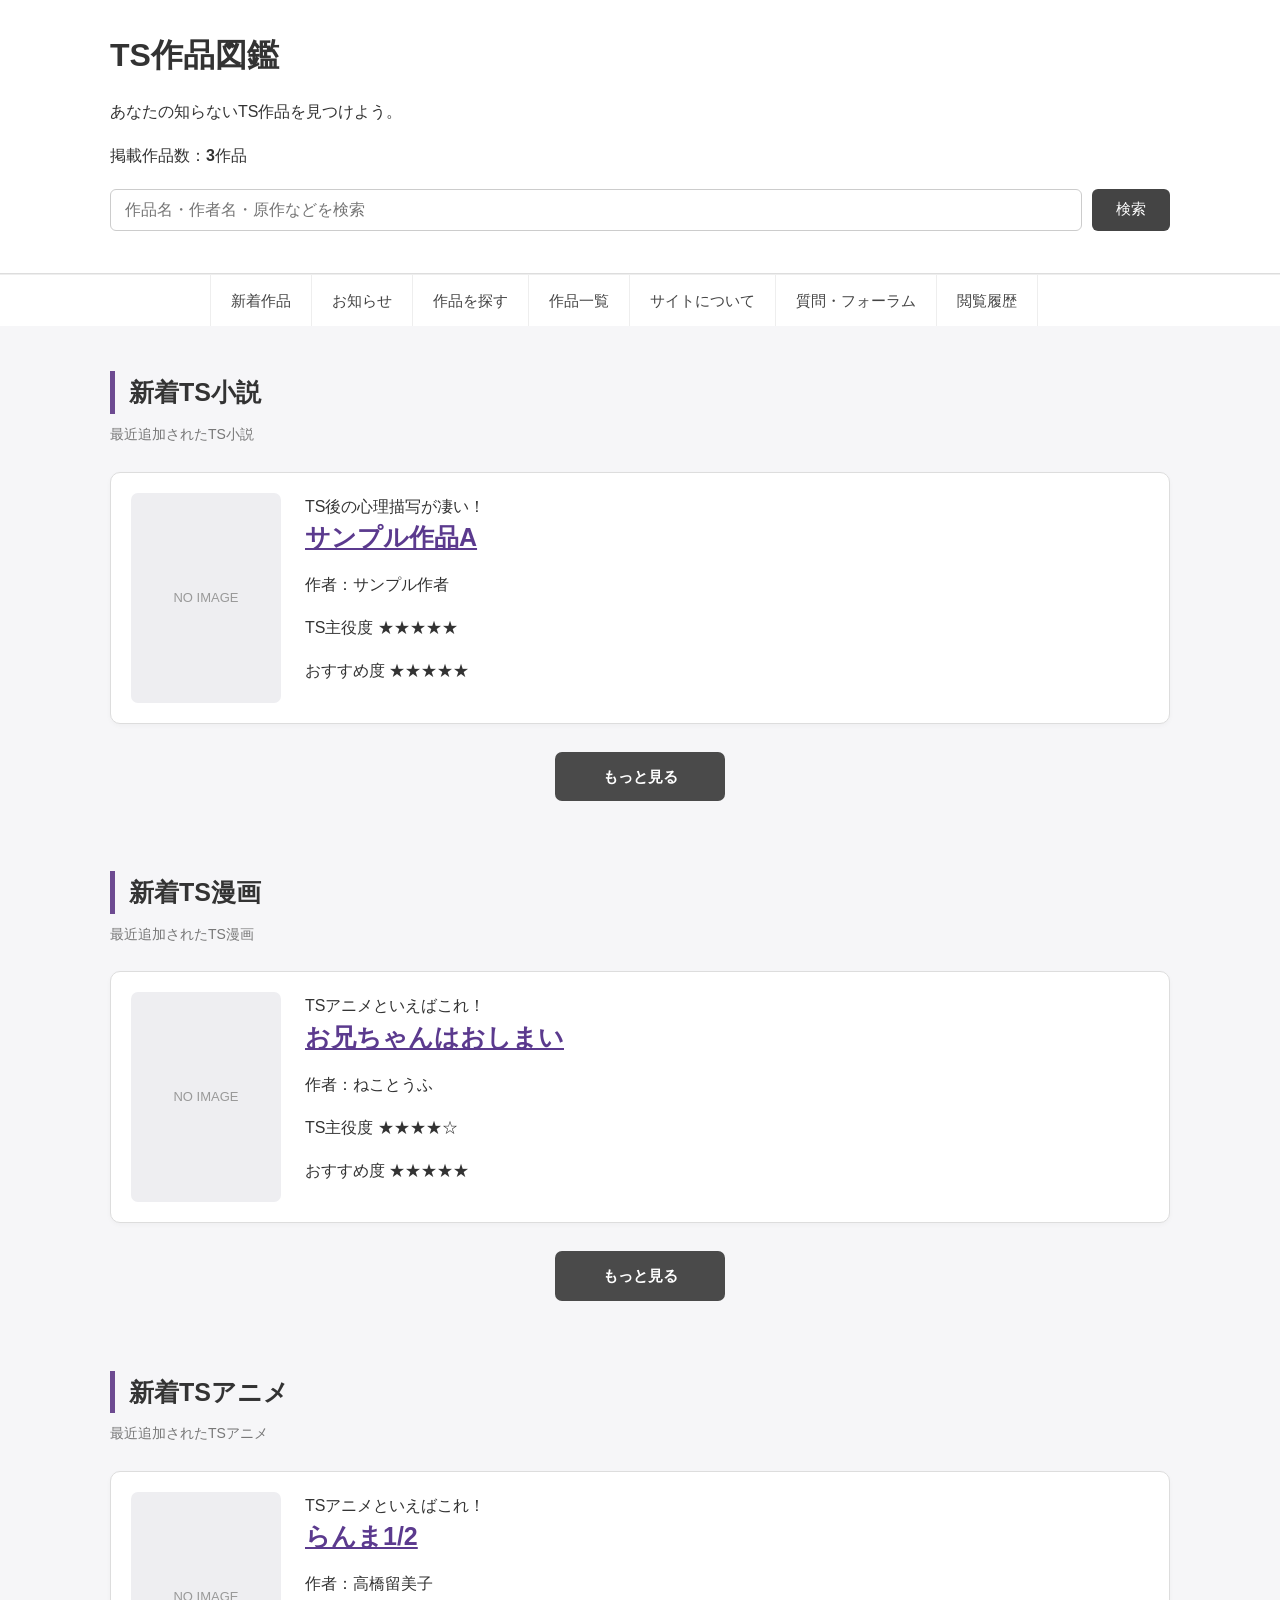
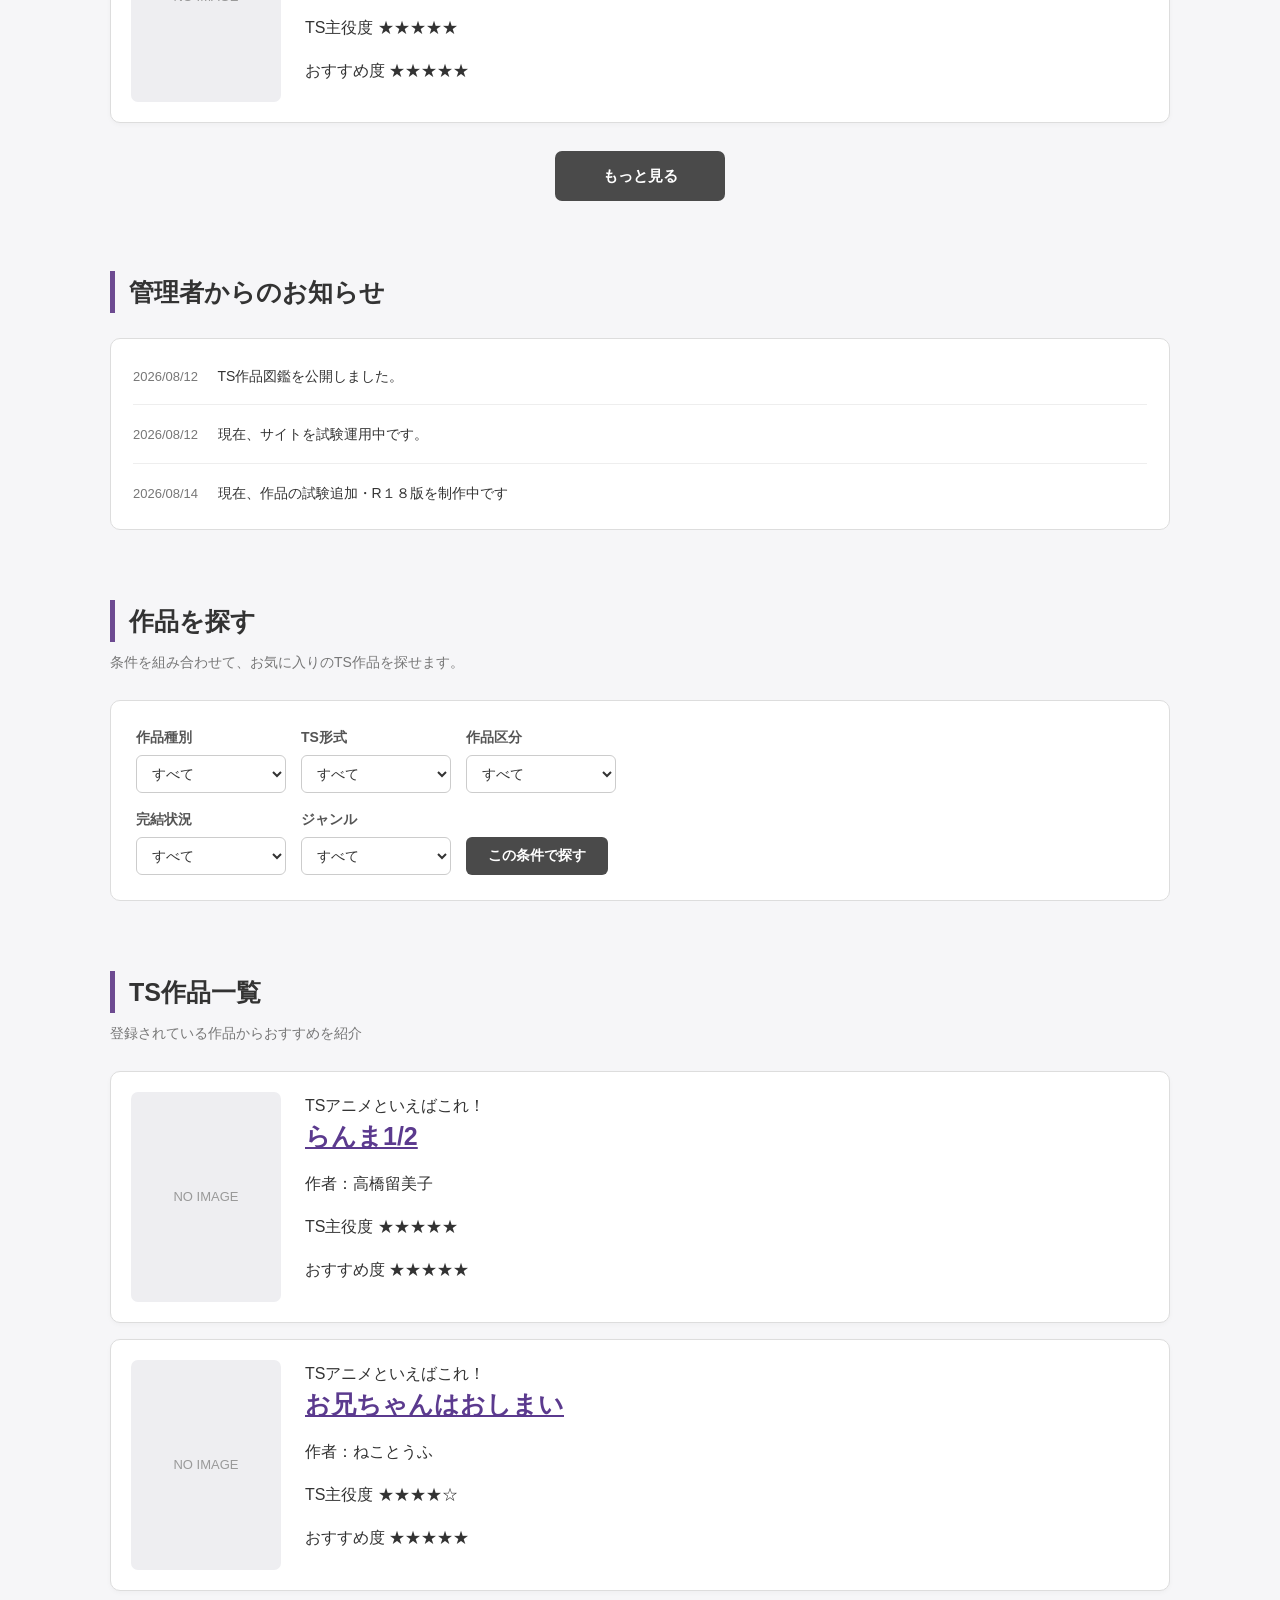
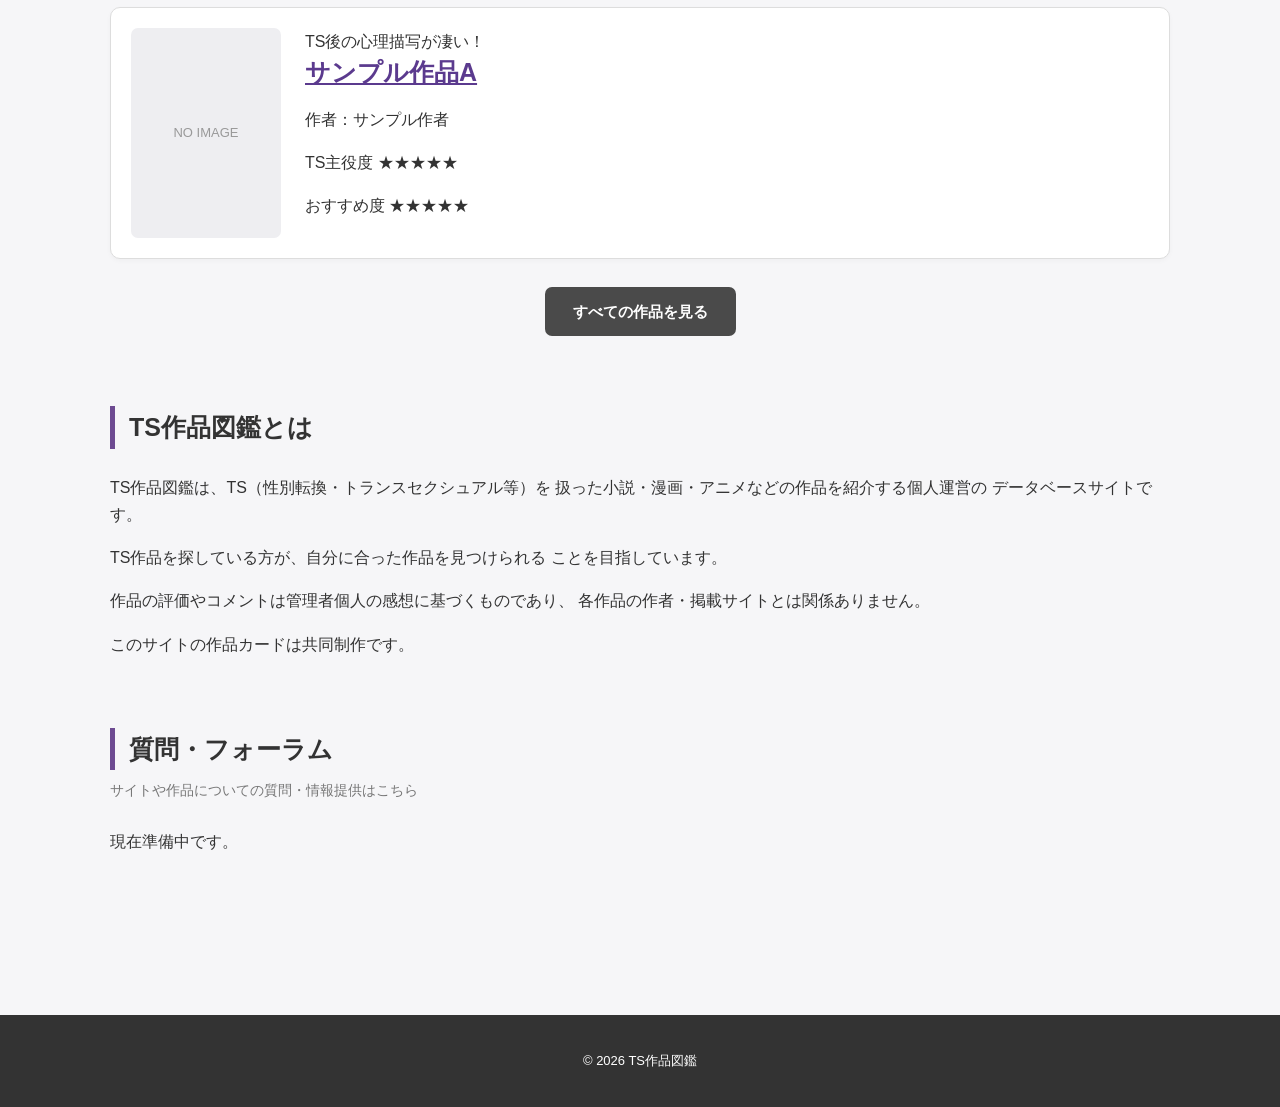
==== commit 8ad8b7a3: "Update index.html" ====
--- a/index.html
+++ b/index.html
@@ -50,7 +50,7 @@
     <a href="index.html#notice">お知らせ</a>
     <a href="index.html#search">作品を探す</a>
     <a href="works.html">作品一覧</a>
-    <a href="about.html">サイトについて</a>
+    <a href="index.html#about">サイトについて</a>
     <a href="forum.html">質問・フォーラム</a>
     <a href="history.html">閲覧履歴</a>
 　　</nav>
@@ -149,6 +149,13 @@
                     <time>2026/08/12</time>
                     <p>
                         現在、サイトを試験運用中です。
+                    </p>
+                </article>
+
+                <article class="notice-item">
+                    <time>2026/08/14</time>
+                    <p>
+                        現在、作品の試験追加・R１８版を制作中です
                     </p>
                 </article>
 
@@ -313,6 +320,10 @@
                     各作品の作者・掲載サイトとは関係ありません。
                 </p>
 
+                <p>
+                    このサイトの作品カードは共同制作です。
+                </p>
+
             </div>
 
         </section>
--- a/style.css
+++ b/style.css
@@ -96,19 +96,35 @@
    ナビゲーション
    ========================================================= */
 
-.site-nav {
+/*
+   .site-nav が付いているページだけでなく、
+   トップページの nav にも適用されるようにしています。
+*/
+
+.site-nav,
+header nav,
+body > nav {
     border-top: 1px solid #eee;
 
     background: #fff;
 
     display: flex;
     justify-content: center;
+    align-items: stretch;
+
     flex-wrap: wrap;
 
     gap: 0;
-}
-
-.site-nav a {
+
+    width: 100%;
+}
+
+
+/* ナビゲーションのリンク */
+
+.site-nav a,
+header nav a,
+body > nav a {
     display: block;
 
     padding: 13px 20px;
@@ -125,11 +141,21 @@
         color 0.2s;
 }
 
-.site-nav a:first-child {
+
+/* 最初のリンクの左線 */
+
+.site-nav a:first-child,
+header nav a:first-child,
+body > nav a:first-child {
     border-left: 1px solid #eee;
 }
 
-.site-nav a:hover {
+
+/* ホバー */
+
+.site-nav a:hover,
+header nav a:hover,
+body > nav a:hover {
     background: #f2edf8;
     color: #4b2e72;
 }
@@ -637,6 +663,304 @@
 }
 
 
+/* ---------------------------------------------------------
+   個別ページ：基本情報
+   --------------------------------------------------------- */
+
+/*
+   work.jsでは
+
+   [画像] [作品情報]
+
+   の順番でHTMLが生成されています。
+
+   row-reverse にすることで、
+
+   [作品情報] [画像]
+
+   の配置にします。
+*/
+
+.work-detail-basic {
+    display: flex;
+
+    flex-direction: row-reverse;
+
+    align-items: flex-start;
+
+    gap: 35px;
+
+    margin-top: 25px;
+}
+
+
+/* 個別ページ画像 */
+
+.work-detail-image {
+    width: 240px;
+    height: 336px;
+
+    flex-shrink: 0;
+
+    display: flex;
+
+    align-items: center;
+    justify-content: center;
+
+    overflow: hidden;
+
+    background: #eeeeF1;
+
+    border-radius: 8px;
+
+    color: #999;
+
+    font-size: 14px;
+
+    text-align: center;
+}
+
+
+/* 実際の画像 */
+
+.work-detail-image img {
+    width: 100%;
+    height: 100%;
+
+    object-fit: cover;
+}
+
+
+/* NO IMAGE */
+
+.no-image-large {
+    color: #999;
+}
+
+
+/* 個別ページ情報 */
+
+.work-detail-info {
+    flex: 1;
+
+    min-width: 0;
+}
+
+
+/* 個別ページ情報の各行 */
+
+.work-detail-info p {
+    margin: 0 0 15px;
+
+    font-size: 16px;
+}
+
+.work-detail-info p:last-child {
+    margin-bottom: 0;
+}
+
+
+/* 個別ページのキャッチコピー */
+
+.work-detail-catchphrase {
+    margin: 0 0 8px;
+
+    color: #6b4592;
+
+    font-size: 18px;
+    font-weight: 600;
+}
+
+
+/* 個別ページタイトル */
+
+.work-detail-title {
+    margin: 0;
+
+    color: #333;
+
+    font-size: 32px;
+    line-height: 1.4;
+}
+
+
+/* ---------------------------------------------------------
+   個別ページ：各ブロック
+   --------------------------------------------------------- */
+
+.work-detail-block {
+    margin-top: 45px;
+
+    padding-top: 30px;
+
+    border-top: 1px solid #eee;
+}
+
+.work-detail-block h2 {
+    margin: 0 0 20px;
+
+    padding-left: 12px;
+
+    border-left: 4px solid #6d4a91;
+
+    font-size: 23px;
+}
+
+.work-detail-block h3 {
+    margin: 0 0 10px;
+
+    font-size: 18px;
+}
+
+
+/* 評価 */
+
+.work-rating {
+    display: flex;
+
+    flex-wrap: wrap;
+
+    gap: 25px;
+}
+
+.work-rating-item {
+    display: flex;
+
+    align-items: center;
+
+    gap: 12px;
+}
+
+.stars {
+    color: #e0a800;
+
+    letter-spacing: 2px;
+}
+
+
+/* TS形式 */
+
+.ts-type-list {
+    margin: 0;
+
+    padding-left: 25px;
+}
+
+
+/* ジャンル */
+
+.genre-list {
+    display: flex;
+
+    flex-wrap: wrap;
+
+    gap: 8px;
+}
+
+.genre-tag {
+    display: inline-block;
+
+    padding: 6px 13px;
+
+    background: #f2edf8;
+
+    border: 1px solid #d8cbe5;
+
+    border-radius: 20px;
+
+    color: #5d3e7d;
+
+    font-size: 14px;
+}
+
+
+/* あらすじ等 */
+
+.work-summary,
+.work-points,
+.work-comment {
+    margin: 0;
+
+    line-height: 1.9;
+}
+
+
+/* ---------------------------------------------------------
+   個別ページ：読むボタン
+   --------------------------------------------------------- */
+
+.work-read-area {
+    display: flex;
+
+    justify-content: center;
+
+    margin-top: 45px;
+}
+
+.work-read-button {
+    display: inline-block;
+
+    min-width: 200px;
+
+    padding: 13px 25px;
+
+    background: #4a4a4a;
+
+    color: #fff;
+
+    text-align: center;
+    text-decoration: none;
+
+    border-radius: 7px;
+
+    font-weight: 700;
+
+    transition:
+        background 0.2s,
+        transform 0.2s;
+}
+
+.work-read-button:hover {
+    background: #5d4572;
+
+    color: #fff;
+
+    transform: translateY(-1px);
+}
+
+
+/* ---------------------------------------------------------
+   個別ページ：戻るボタン
+   --------------------------------------------------------- */
+
+.work-back-area {
+    margin-top: 30px;
+
+    text-align: center;
+}
+
+.back-button {
+    color: #666;
+
+    text-decoration: none;
+
+    font-size: 14px;
+}
+
+.back-button:hover {
+    color: #5d3e7d;
+}
+
+
+/* エラー */
+
+.work-error {
+    text-align: center;
+
+    padding: 50px 20px;
+}
+
+
 /* =========================================================
    フッター
    ========================================================= */
@@ -702,12 +1026,19 @@
 
     /* ナビ */
 
-    .site-nav {
+    .site-nav,
+    header nav,
+    body > nav {
         justify-content: flex-start;
+
         overflow-x: auto;
-    }
-
-    .site-nav a {
+
+        flex-wrap: nowrap;
+    }
+
+    .site-nav a,
+    header nav a,
+    body > nav a {
         flex-shrink: 0;
 
         padding: 11px 14px;
@@ -804,11 +1135,58 @@
     }
 
 
-    /* 個別ページ */
+    /* =====================================================
+       個別ページ：スマホ
+       ===================================================== */
 
     .work-detail {
         padding: 20px;
     }
+
+
+    /*
+       スマホでは画像を右に固定せず、
+       情報の上に画像を表示します。
+    */
+
+    .work-detail-basic {
+        flex-direction: column;
+
+        gap: 20px;
+    }
+
+
+    .work-detail-image {
+        width: 100%;
+
+        max-width: 300px;
+
+        height: 400px;
+
+        margin: 0 auto;
+    }
+
+
+    .work-detail-title {
+        font-size: 26px;
+    }
+
+
+    .work-detail-catchphrase {
+        font-size: 17px;
+    }
+
+
+    .work-detail-block h2 {
+        font-size: 21px;
+    }
+
+
+    .work-rating {
+        flex-direction: column;
+
+        gap: 12px;
+    }
 }
 
 
@@ -829,4 +1207,9 @@
     .work-image {
         height: 160px;
     }
-}
+
+
+    .work-detail-image {
+        height: 350px;
+    }
+}
